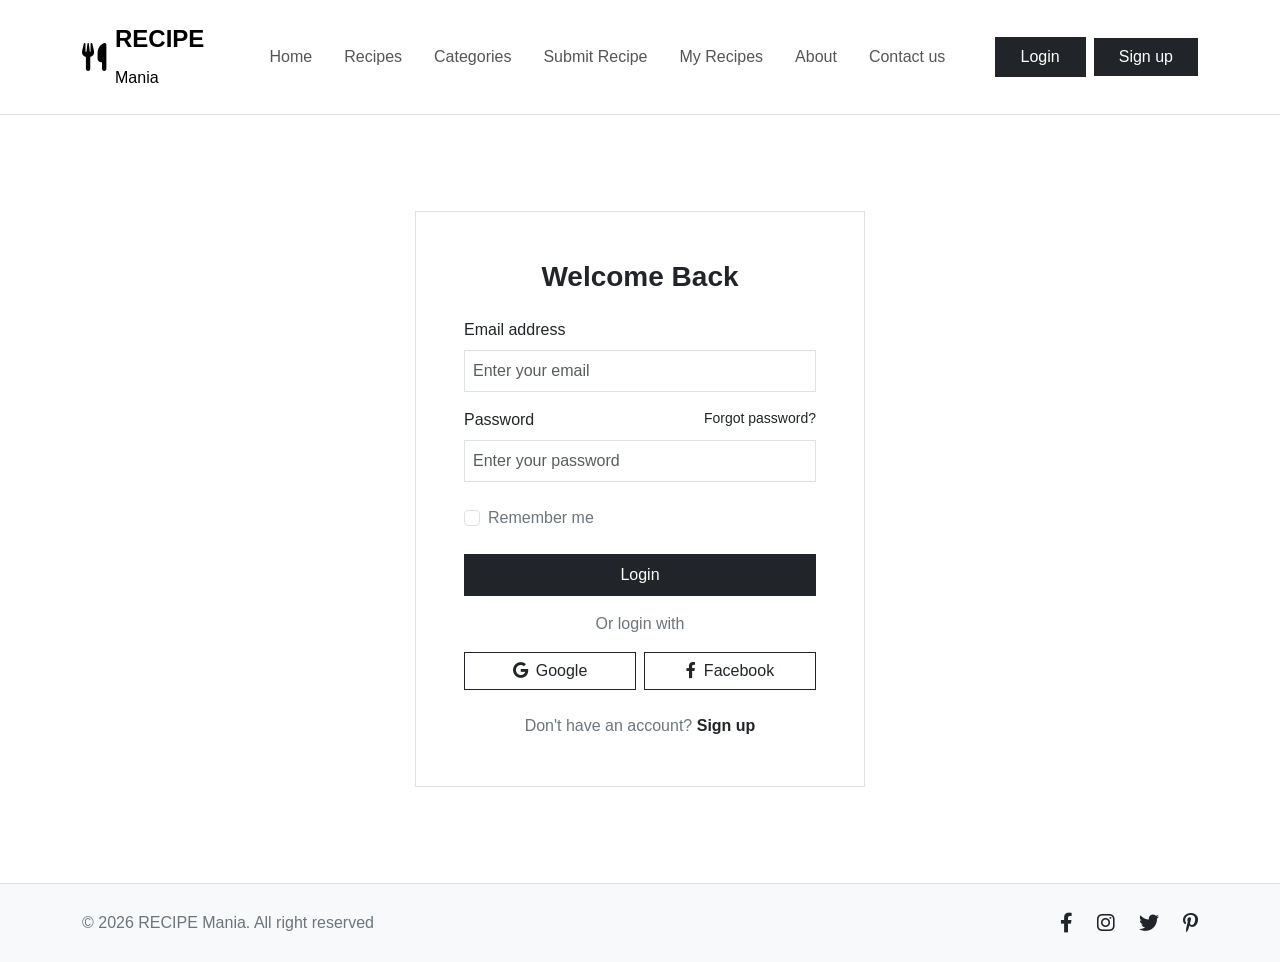
==== login.html @ 90407dd3 "feat: Add Login page structure and form" ====
<!DOCTYPE html>
<html lang="en">
<head>
    <meta charset="UTF-8">
    <meta name="viewport" content="width=device-width, initial-scale=1.0">
    <title>RECIPE Mania - Login</title>
    <!-- Bootstrap 5 CSS -->
    <link href="https://cdn.jsdelivr.net/npm/bootstrap@5.3.0/dist/css/bootstrap.min.css" rel="stylesheet">
    <link rel="stylesheet" href="assets/css/style.css">
    <!-- Font Awesome -->
    <link rel="stylesheet" href="https://cdnjs.cloudflare.com/ajax/libs/font-awesome/6.0.0/css/all.min.css">
</head>
<body>

    <!-- Navbar -->
    <nav class="navbar navbar-expand-lg navbar-light bg-white py-3 border-bottom sticky-top">
        <div class="container">
            <a class="navbar-brand d-flex align-items-center" href="index.html">
                <i class="fas fa-utensils fs-3 me-2"></i>
                <span class="fw-bold fs-4">RECIPE <br><small class="fw-normal fs-6">Mania</small></span>
            </a>
            <button class="navbar-toggler" type="button" data-bs-toggle="collapse" data-bs-target="#navbarNav">
                <span class="navbar-toggler-icon"></span>
            </button>
            <div class="collapse navbar-collapse" id="navbarNav">
                <ul class="navbar-nav mx-auto mb-2 mb-lg-0 fw-medium">
                    <li class="nav-item"><a class="nav-link" href="index.html">Home</a></li>
                    <li class="nav-item"><a class="nav-link" href="search.html">Recipes</a></li>
                    <li class="nav-item"><a class="nav-link" href="#">Categories</a></li>
                    <li class="nav-item"><a class="nav-link" href="submit.html">Submit Recipe</a></li>
                    <li class="nav-item"><a class="nav-link" href="#">My Recipes</a></li>
                    <li class="nav-item"><a class="nav-link" href="#">About</a></li>
                    <li class="nav-item"><a class="nav-link" href="#">Contact us</a></li>
                </ul>
                <div class="d-flex align-items-center gap-2">
                    <a href="login.html" class="btn btn-outline-dark rounded-0 px-4 active border-2">Login</a>
                    <a href="login.html" class="btn btn-dark rounded-0 px-4">Sign up</a>
                </div>
            </div>
        </div>
    </nav>

    <!-- Login Section -->
    <section class="container py-5 my-5 d-flex justify-content-center align-items-center" style="min-height: 50vh;">
        <div class="card rounded-0 border" style="max-width: 450px; width: 100%;">
            <div class="card-body p-5">
                <h3 class="fw-bold text-center mb-4">Welcome Back</h3>
                
                <form action="#" method="POST" id="loginForm">
                    <div class="mb-3">
                        <label for="email" class="form-label fw-medium">Email address</label>
                        <input type="email" class="form-control rounded-0 p-2" id="email" placeholder="Enter your email" required>
                    </div>
                    
                    <div class="mb-4">
                        <label for="password" class="form-label fw-medium d-flex justify-content-between">
                            Password
                            <a href="#" class="text-decoration-none text-dark small">Forgot password?</a>
                        </label>
                        <input type="password" class="form-control rounded-0 p-2" id="password" placeholder="Enter your password" required>
                    </div>
                    
                    <div class="mb-4 form-check">
                        <input type="checkbox" class="form-check-input" id="rememberMe">
                        <label class="form-check-label text-secondary" for="rememberMe">Remember me</label>
                    </div>
                    
                    <button type="submit" class="btn btn-dark rounded-0 w-100 py-2 mb-3">Login</button>
                    
                    <div class="text-center text-secondary mb-3">Or login with</div>
                    
                    <div class="d-flex gap-2 mb-4">
                        <button type="button" class="btn btn-outline-dark rounded-0 w-50"><i class="fab fa-google me-2"></i>Google</button>
                        <button type="button" class="btn btn-outline-dark rounded-0 w-50"><i class="fab fa-facebook-f me-2"></i>Facebook</button>
                    </div>
                    
                    <div class="text-center">
                        <span class="text-secondary">Don't have an account?</span> 
                        <a href="#" class="text-dark fw-bold text-decoration-none">Sign up</a>
                    </div>
                </form>
            </div>
        </div>
    </section>

    <!-- Footer -->
    <footer class="bg-light py-4 mt-auto border-top">
        <div class="container d-flex flex-column flex-md-row justify-content-between align-items-center">
            <div class="text-secondary mb-3 mb-md-0">
                &copy; 2026 RECIPE Mania. All right reserved
            </div>
            <div class="d-flex gap-4 fs-5 text-dark">
                <a href="#" class="text-dark"><i class="fab fa-facebook-f"></i></a>
                <a href="#" class="text-dark"><i class="fab fa-instagram"></i></a>
                <a href="#" class="text-dark"><i class="fab fa-twitter"></i></a>
                <a href="#" class="text-dark"><i class="fab fa-pinterest-p"></i></a>
            </div>
        </div>
    </footer>

    <!-- Bootstrap JS -->
    <script src="https://cdn.jsdelivr.net/npm/bootstrap@5.3.0/dist/js/bootstrap.bundle.min.js"></script>
</body>
</html>
---- assets/css/style.css ----
/* Custom Theme Styles */
body {
    font-family: 'Segoe UI', Tahoma, Geneva, Verdana, sans-serif;
    display: flex;
    flex-direction: column;
    min-height: 100vh;
}

/* Navbar specific tweaks */
.navbar-nav .nav-link {
    color: #555;
    padding: 0.5rem 1rem !important;
}

.navbar-nav .nav-link.active {
    color: #000 !important;
}

/* Custom form elements styling to match wireframe exactly */
.form-control, .form-select, .btn {
    border-radius: 0; /* Square edges as per wireframes */
}

.form-control:focus, .form-select:focus {
    box-shadow: none;
    border-color: #000;
}
/* Category Card Animations */
.category-card {
    transition: all 0.3s ease;
    cursor: pointer;
    background-color: #f8f9fa;
}

.category-card:hover {
    transform: translateY(-5px);
    background-color: #fff;
    box-shadow: 0 5px 15px rgba(0,0,0,0.1);
}
/* Recipe Card animations & styles */
.recipe-card {
    transition: all 0.3s ease;
    cursor: pointer;
}

.recipe-card:hover {
    transform: translateY(-5px);
    box-shadow: 0 10px 20px rgba(0,0,0,0.1) !important;
}
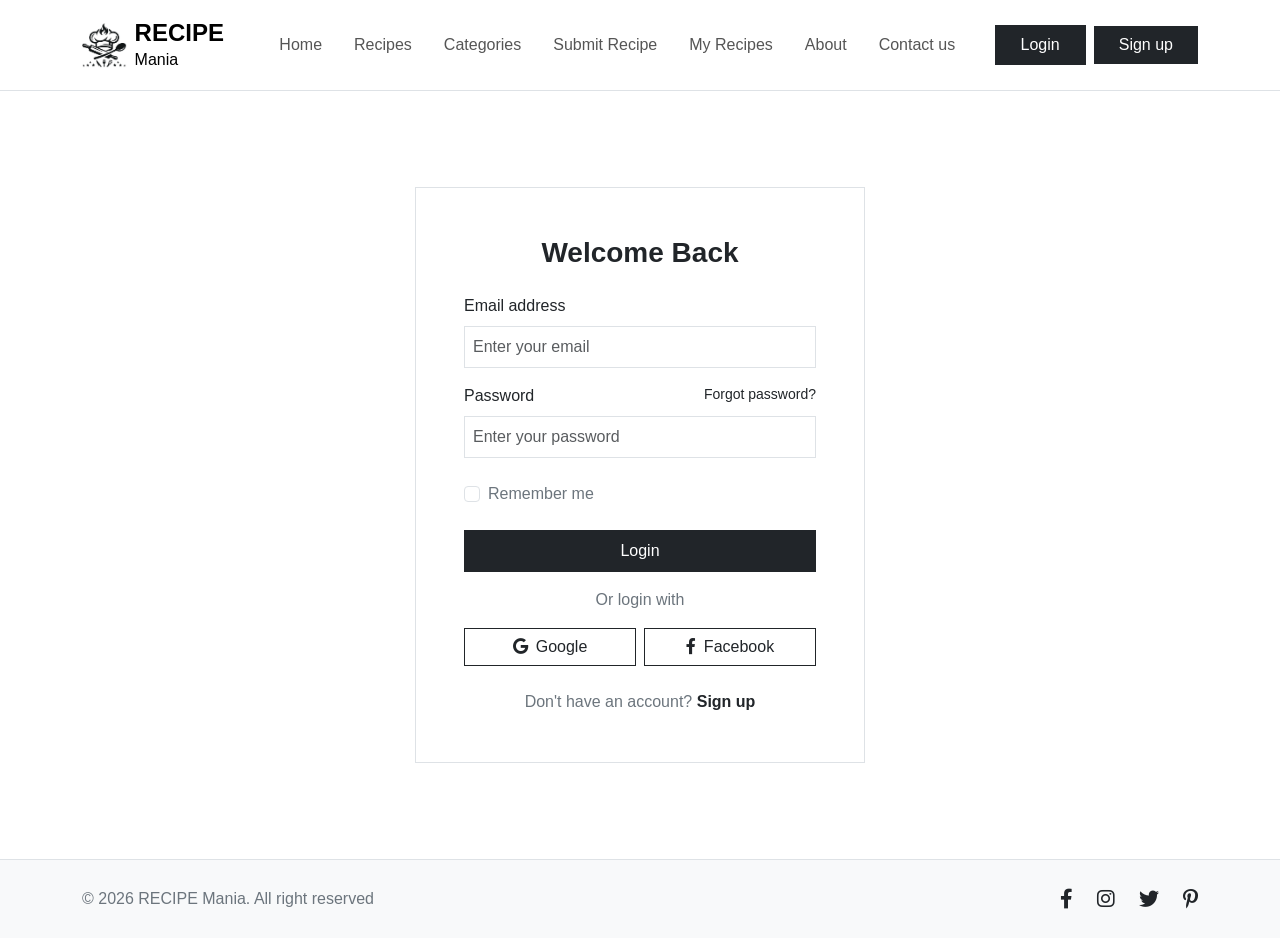
==== commit c67e1dc0: "style: Update navbar brand to include custom logo image alongside text" ====
--- a/login.html
+++ b/login.html
@@ -16,8 +16,8 @@
     <nav class="navbar navbar-expand-lg navbar-light bg-white py-3 border-bottom sticky-top">
         <div class="container">
             <a class="navbar-brand d-flex align-items-center" href="index.html">
-                <i class="fas fa-utensils fs-3 me-2"></i>
-                <span class="fw-bold fs-4">RECIPE <br><small class="fw-normal fs-6">Mania</small></span>
+                 <img src="assets/images/logo.jpg" alt="Logo" height="45" class="me-2">
+                 <span class="fw-bold fs-4" style="line-height: 1;">RECIPE <br><small class="fw-normal fs-6">Mania</small></span>
             </a>
             <button class="navbar-toggler" type="button" data-bs-toggle="collapse" data-bs-target="#navbarNav">
                 <span class="navbar-toggler-icon"></span>
--- a/assets/css/style.css
+++ b/assets/css/style.css
@@ -46,4 +46,19 @@
 .recipe-card:hover {
     transform: translateY(-5px);
     box-shadow: 0 10px 20px rgba(0,0,0,0.1) !important;
+}
+/* Final Polish - Button & Input Effects */
+.btn-dark {
+    transition: all 0.3s ease;
+}
+.btn-dark:hover {
+    background-color: #333;
+    transform: scale(1.02);
+}
+.btn-outline-dark:hover {
+    transform: scale(1.02);
+}
+.form-control:focus, .form-select:focus {
+    box-shadow: none;
+    border-color: #000;
 }
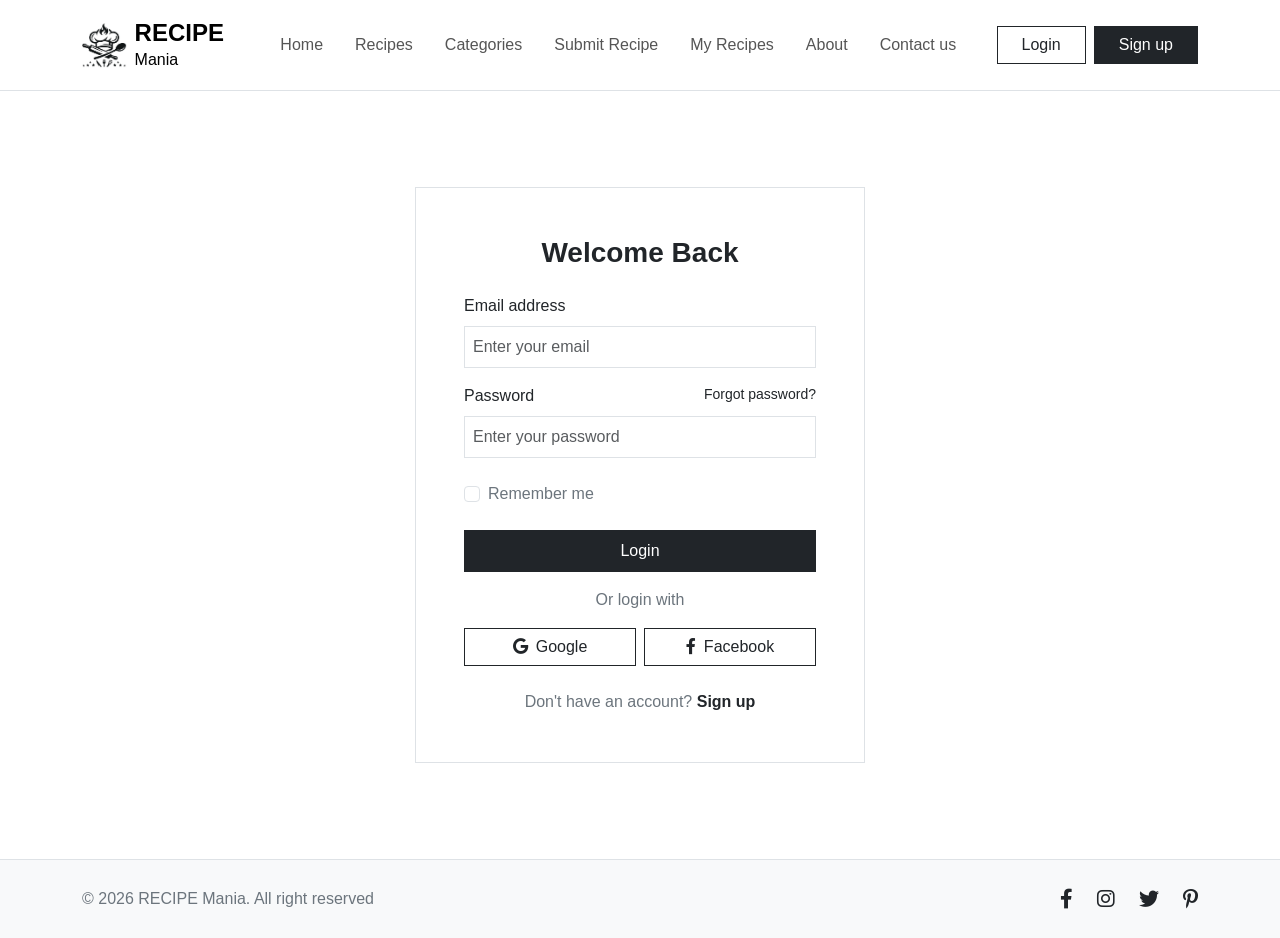
==== commit efe281ae: "feat: Redesign submit recipe page with dynamic fields and fix navbar button sizes" ====
--- a/login.html
+++ b/login.html
@@ -33,8 +33,8 @@
                     <li class="nav-item"><a class="nav-link" href="#">Contact us</a></li>
                 </ul>
                 <div class="d-flex align-items-center gap-2">
-                    <a href="login.html" class="btn btn-outline-dark rounded-0 px-4 active border-2">Login</a>
-                    <a href="login.html" class="btn btn-dark rounded-0 px-4">Sign up</a>
+                    <a href="login.html" class="btn btn-outline-dark rounded-0 px-4 text-nowrap">Login</a>
+                    <a href="login.html" class="btn btn-dark rounded-0 px-4 text-nowrap">Sign up</a>
                 </div>
             </div>
         </div>
